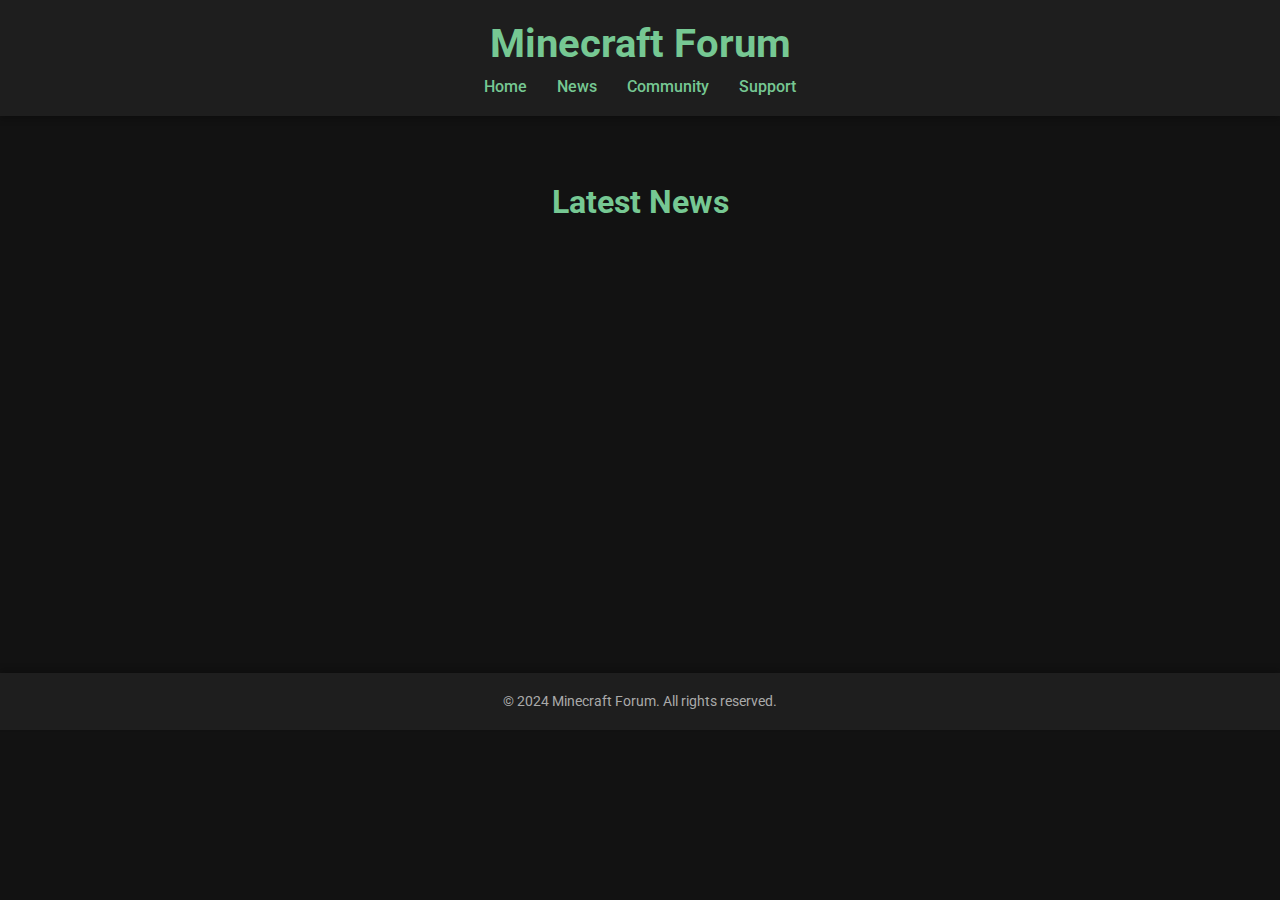
==== forum.html @ c7287095 "test" ====
<!-- index.html -->
<!DOCTYPE html>
<html lang="en">
<head>
    <meta charset="UTF-8">
    <meta name="viewport" content="width=device-width, initial-scale=1.0">
    <title>Minecraft Forum</title>
    <link href="https://fonts.googleapis.com/css2?family=Roboto:wght@400;500;700&display=swap" rel="stylesheet">
    <link rel="stylesheet" href="styles.css">
</head>
<body>
    <header>
        <h1>Minecraft Forum</h1>
        <nav>
            <a href="#home">Home</a>
            <a href="#news">News</a>
            <a href="#community">Community</a>
            <a href="#support">Support</a>
        </nav>
    </header>

    <section class="news-section" id="news">
        <h2>Latest News</h2>
        <div class="news-item fade-in">
            <h3>New Update Released!</h3>
            <p>Experience the latest Minecraft update with exciting new features, blocks, and mobs. Check it out now!</p>
        </div>
        <div class="news-item fade-in">
            <h3>Community Event Incoming</h3>
            <p>Join us for an exclusive community build event this weekend! Bring your best building skills and teamwork!</p>
        </div>
        <div class="news-item fade-in">
            <h3>Tips and Tricks for Beginners</h3>
            <p>Check out our latest guide for beginners to master Minecraft basics and start your journey like a pro!</p>
        </div>
    </section>

    <footer>
        <p>&copy; 2024 Minecraft Forum. All rights reserved.</p>
    </footer>

    <script src="script.js"></script>
</body>
</html>
---- styles.css ----
/* styles.css */
body {
    margin: 0;
    font-family: 'Roboto', sans-serif;
    background-color: #121212;
    color: #fff;
}

header {
    background-color: #1e1e1e;
    padding: 20px;
    text-align: center;
    box-shadow: 0 4px 6px rgba(0, 0, 0, 0.2);
}

header h1 {
    font-size: 2.5rem;
    margin: 0;
    color: #76c893;
}

nav {
    display: flex;
    justify-content: center;
    margin-top: 10px;
}

nav a {
    text-decoration: none;
    color: #76c893;
    margin: 0 15px;
    font-weight: 500;
    transition: color 0.3s;
}

nav a:hover {
    color: #00b894;
}

.news-section {
    padding: 40px 20px;
}

.news-section h2 {
    font-size: 2rem;
    margin-bottom: 20px;
    text-align: center;
    color: #76c893;
}

.news-item {
    background-color: #1e1e1e;
    margin: 20px 0;
    padding: 20px;
    border-radius: 8px;
    box-shadow: 0 4px 6px rgba(0, 0, 0, 0.2);
    transition: transform 0.3s, box-shadow 0.3s;
}

.news-item:hover {
    transform: scale(1.02);
    box-shadow: 0 8px 12px rgba(0, 0, 0, 0.3);
}

.news-item h3 {
    margin: 0 0 10px;
    color: #00cec9;
}

.news-item p {
    margin: 0;
    line-height: 1.6;
}

footer {
    background-color: #1e1e1e;
    padding: 20px;
    text-align: center;
    margin-top: 40px;
    box-shadow: 0 -4px 6px rgba(0, 0, 0, 0.2);
}

footer p {
    margin: 0;
    font-size: 0.9rem;
    color: #aaa;
}

/* Scroll effect */
.fade-in {
    opacity: 0;
    transform: translateY(20px);
    transition: opacity 0.8s ease-out, transform 0.8s ease-out;
}

.fade-in.visible {
    opacity: 1;
    transform: translateY(0);
}

/* styles.css */
body {
    margin: 0;
    font-family: 'Roboto', sans-serif;
    background-color: #121212;
    color: #fff;
}

header {
    background-color: #1e1e1e;
    padding: 20px;
    text-align: center;
    box-shadow: 0 4px 6px rgba(0, 0, 0, 0.2);
}

header h1 {
    font-size: 2.5rem;
    margin: 0;
    color: #76c893;
}

nav {
    display: flex;
    justify-content: center;
    margin-top: 10px;
}

nav a {
    text-decoration: none;
    color: #76c893;
    margin: 0 15px;
    font-weight: 500;
    transition: color 0.3s;
}

nav a:hover {
    color: #00b894;
}

.news-section {
    padding: 40px 20px;
}

.news-section h2 {
    font-size: 2rem;
    margin-bottom: 20px;
    text-align: center;
    color: #76c893;
}

.news-item {
    background-color: #1e1e1e;
    margin: 20px 0;
    padding: 20px;
    border-radius: 8px;
    box-shadow: 0 4px 6px rgba(0, 0, 0, 0.2);
    transition: transform 0.3s, box-shadow 0.3s;
}

.news-item:hover {
    transform: scale(1.02);
    box-shadow: 0 8px 12px rgba(0, 0, 0, 0.3);
}

.news-item h3 {
    margin: 0 0 10px;
    color: #00cec9;
}

.news-item p {
    margin: 0;
    line-height: 1.6;
}

footer {
    background-color: #1e1e1e;
    padding: 20px;
    text-align: center;
    margin-top: 40px;
    box-shadow: 0 -4px 6px rgba(0, 0, 0, 0.2);
}

footer p {
    margin: 0;
    font-size: 0.9rem;
    color: #aaa;
}

/* Scroll effect */
.fade-in {
    opacity: 0;
    transform: translateY(20px);
    transition: opacity 0.8s ease-out, transform 0.8s ease-out;
}

.fade-in.visible {
    opacity: 1;
    transform: translateY(0);
}
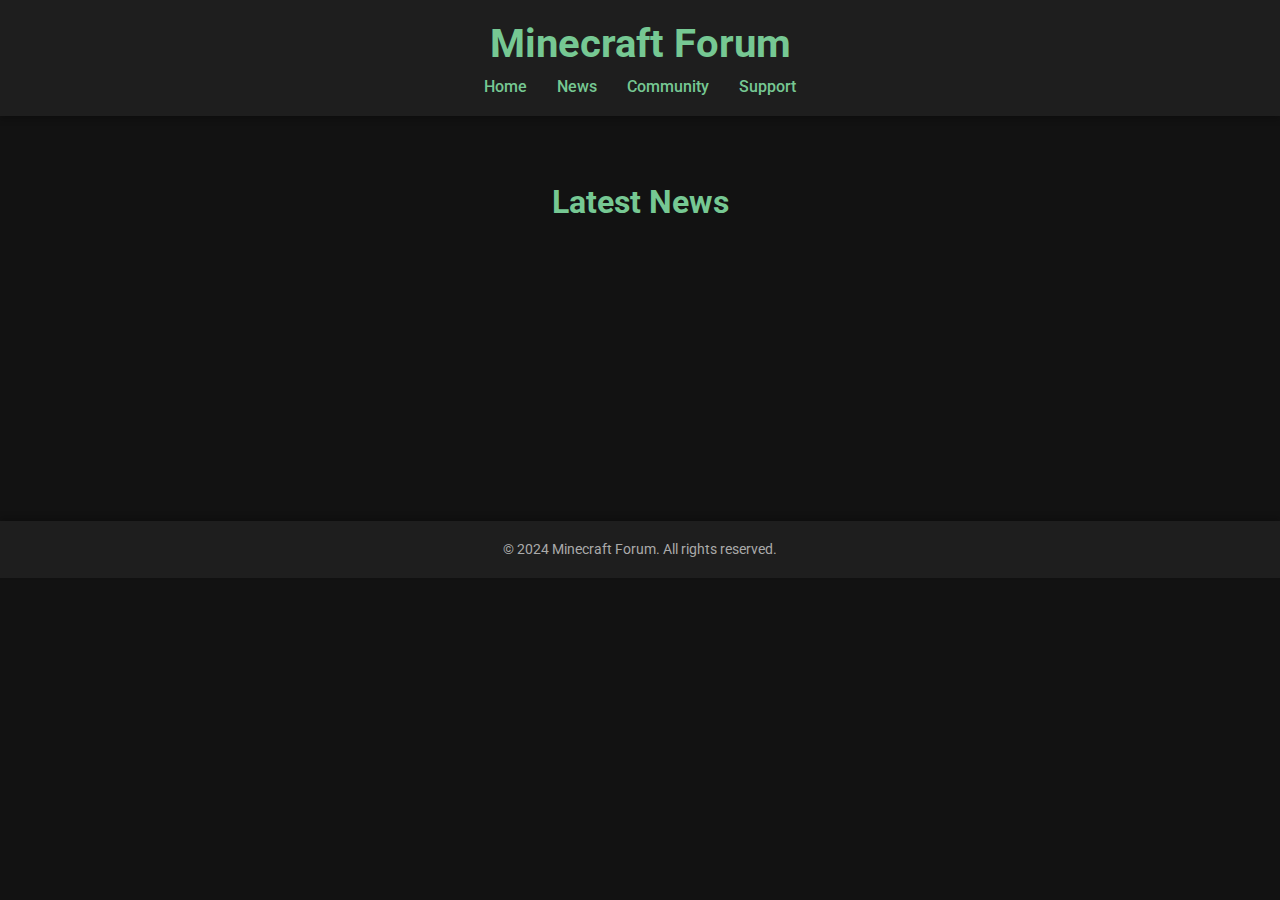
==== commit b6c5ce34: "revamp" ====
--- a/forum.html
+++ b/forum.html
@@ -21,17 +21,25 @@
 
     <section class="news-section" id="news">
         <h2>Latest News</h2>
-        <div class="news-item fade-in">
-            <h3>New Update Released!</h3>
-            <p>Experience the latest Minecraft update with exciting new features, blocks, and mobs. Check it out now!</p>
-        </div>
-        <div class="news-item fade-in">
-            <h3>Community Event Incoming</h3>
-            <p>Join us for an exclusive community build event this weekend! Bring your best building skills and teamwork!</p>
-        </div>
-        <div class="news-item fade-in">
-            <h3>Tips and Tricks for Beginners</h3>
-            <p>Check out our latest guide for beginners to master Minecraft basics and start your journey like a pro!</p>
+        <div class="news-container">
+            <div class="news-box" style="background-image: url('news1.jpg');">
+                <div class="news-text">
+                    <h3>New Update Released!</h3>
+                    <p>Experience the latest Minecraft update with exciting new features, blocks, and mobs. Check it out now!</p>
+                </div>
+            </div>
+            <div class="news-box" style="background-image: url('news2.jpg');">
+                <div class="news-text">
+                    <h3>Community Event Incoming</h3>
+                    <p>Join us for an exclusive community build event this weekend! Bring your best building skills and teamwork!</p>
+                </div>
+            </div>
+            <div class="news-box" style="background-image: url('news3.jpg');">
+                <div class="news-text">
+                    <h3>Tips and Tricks for Beginners</h3>
+                    <p>Check out our latest guide for beginners to master Minecraft basics and start your journey like a pro!</p>
+                </div>
+            </div>
         </div>
     </section>
 
--- a/styles.css
+++ b/styles.css
@@ -148,28 +148,66 @@
     color: #76c893;
 }
 
-.news-item {
-    background-color: #1e1e1e;
-    margin: 20px 0;
-    padding: 20px;
+.news-container {
+    display: grid;
+    grid-template-columns: repeat(auto-fit, minmax(300px, 1fr));
+    gap: 20px;
+}
+
+.news-box {
+    position: relative;
+    background-size: cover;
+    background-position: center;
     border-radius: 8px;
-    box-shadow: 0 4px 6px rgba(0, 0, 0, 0.2);
+    overflow: hidden;
+    height: 200px;
     transition: transform 0.3s, box-shadow 0.3s;
 }
 
-.news-item:hover {
-    transform: scale(1.02);
+.news-box:hover {
+    transform: scale(1.05);
     box-shadow: 0 8px 12px rgba(0, 0, 0, 0.3);
 }
 
-.news-item h3 {
-    margin: 0 0 10px;
-    color: #00cec9;
-}
-
-.news-item p {
-    margin: 0;
-    line-height: 1.6;
+.news-box::after {
+    content: '';
+    position: absolute;
+    top: 0;
+    left: 0;
+    width: 100%;
+    height: 100%;
+    background: rgba(0, 0, 0, 0.5);
+    opacity: 0;
+    transition: opacity 0.3s;
+    backdrop-filter: blur(5px);
+}
+
+.news-box:hover::after {
+    opacity: 1;
+}
+
+.news-text {
+    position: absolute;
+    bottom: 20px;
+    left: 20px;
+    color: #fff;
+    opacity: 0;
+    transition: opacity 0.3s;
+}
+
+.news-box:hover .news-text {
+    opacity: 1;
+}
+
+.news-text h3 {
+    margin: 0 0 5px;
+    font-size: 1.5rem;
+}
+
+.news-text p {
+    margin: 0;
+    font-size: 1rem;
+    line-height: 1.4;
 }
 
 footer {
@@ -185,15 +223,3 @@
     font-size: 0.9rem;
     color: #aaa;
 }
-
-/* Scroll effect */
-.fade-in {
-    opacity: 0;
-    transform: translateY(20px);
-    transition: opacity 0.8s ease-out, transform 0.8s ease-out;
-}
-
-.fade-in.visible {
-    opacity: 1;
-    transform: translateY(0);
-}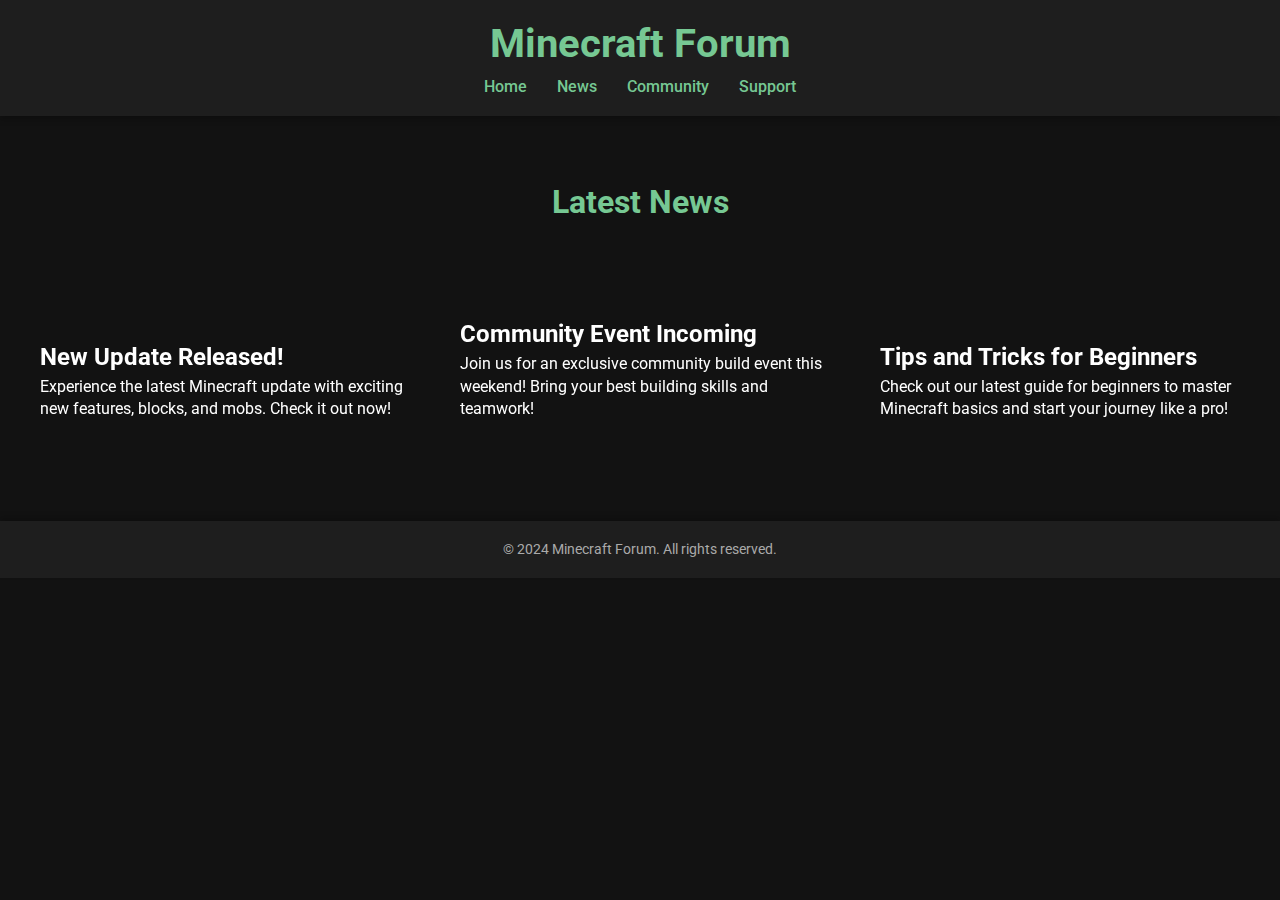
==== commit 7630d149: "forum revamp" ====
--- a/forum.html
+++ b/forum.html
@@ -49,4 +49,4 @@
 
     <script src="script.js"></script>
 </body>
-</html>+</html>
--- a/styles.css
+++ b/styles.css
@@ -180,6 +180,7 @@
     opacity: 0;
     transition: opacity 0.3s;
     backdrop-filter: blur(5px);
+    z-index: 1;
 }
 
 .news-box:hover::after {
@@ -191,11 +192,8 @@
     bottom: 20px;
     left: 20px;
     color: #fff;
-    opacity: 0;
+    z-index: 2;
     transition: opacity 0.3s;
-}
-
-.news-box:hover .news-text {
     opacity: 1;
 }
 
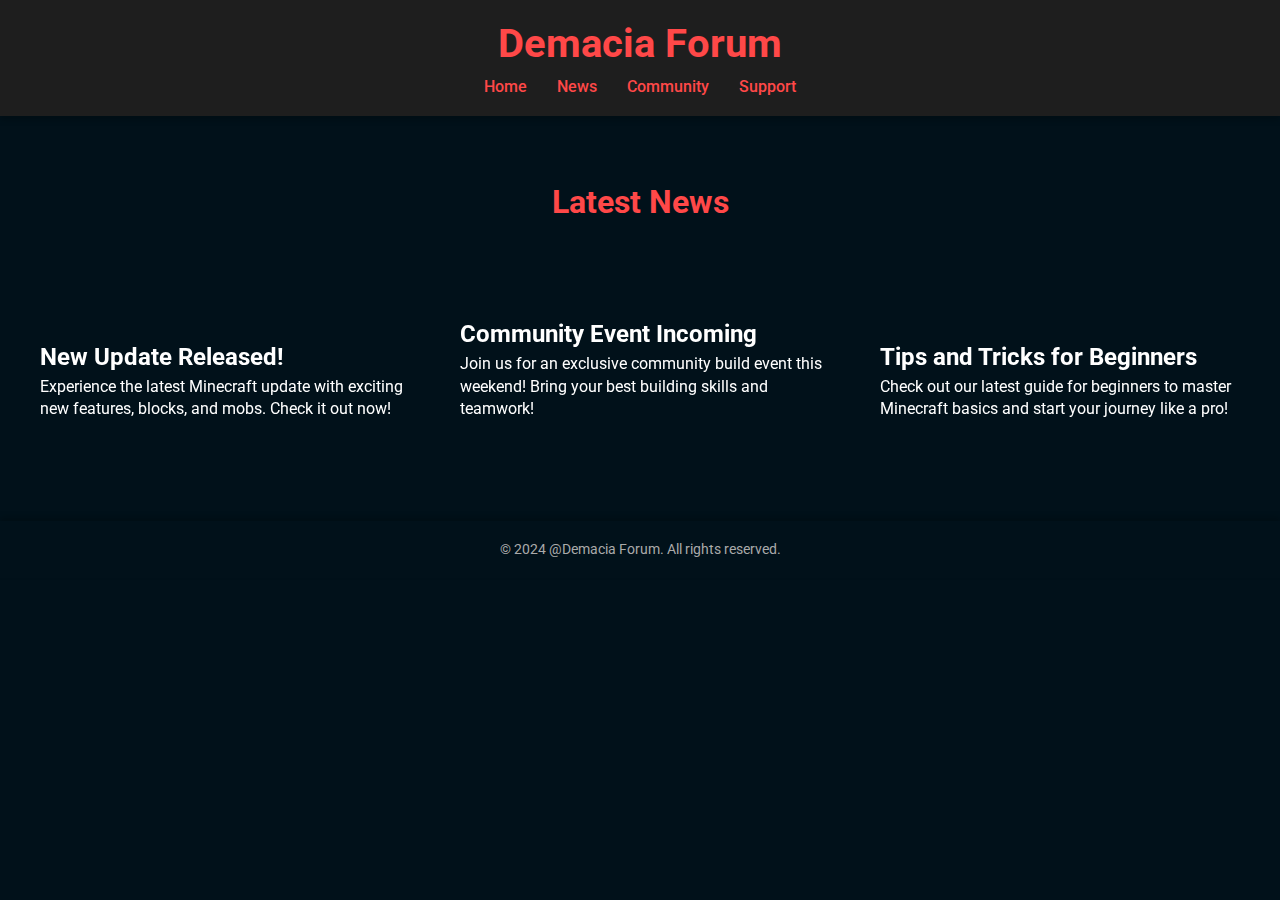
==== commit 84185c6f: "rev" ====
--- a/forum.html
+++ b/forum.html
@@ -4,13 +4,14 @@
 <head>
     <meta charset="UTF-8">
     <meta name="viewport" content="width=device-width, initial-scale=1.0">
-    <title>Minecraft Forum</title>
+    <title>Demacia Forum</title>
+    <link rel="shortcut icon" href="assets/images/demacia512x.png" type="image/x-icon">
     <link href="https://fonts.googleapis.com/css2?family=Roboto:wght@400;500;700&display=swap" rel="stylesheet">
     <link rel="stylesheet" href="styles.css">
 </head>
 <body>
     <header>
-        <h1>Minecraft Forum</h1>
+        <h1>Demacia Forum</h1>
         <nav>
             <a href="#home">Home</a>
             <a href="#news">News</a>
@@ -44,7 +45,7 @@
     </section>
 
     <footer>
-        <p>&copy; 2024 Minecraft Forum. All rights reserved.</p>
+        <p>&copy; 2024 @Demacia Forum. All rights reserved.</p>
     </footer>
 
     <script src="script.js"></script>
--- a/styles.css
+++ b/styles.css
@@ -98,11 +98,11 @@
     transform: translateY(0);
 }
 
-/* styles.css */
+/* forum */
 body {
     margin: 0;
     font-family: 'Roboto', sans-serif;
-    background-color: #121212;
+    background-color: #01111A;
     color: #fff;
 }
 
@@ -116,7 +116,7 @@
 header h1 {
     font-size: 2.5rem;
     margin: 0;
-    color: #76c893;
+    color: #FF4848;
 }
 
 nav {
@@ -127,14 +127,14 @@
 
 nav a {
     text-decoration: none;
-    color: #76c893;
+    color: #FF4848;
     margin: 0 15px;
     font-weight: 500;
     transition: color 0.3s;
 }
 
 nav a:hover {
-    color: #00b894;
+    color: #FF4848;
 }
 
 .news-section {
@@ -145,7 +145,7 @@
     font-size: 2rem;
     margin-bottom: 20px;
     text-align: center;
-    color: #76c893;
+    color: #FF4848;
 }
 
 .news-container {
@@ -209,7 +209,7 @@
 }
 
 footer {
-    background-color: #1e1e1e;
+    background-color: #01111A;
     padding: 20px;
     text-align: center;
     margin-top: 40px;
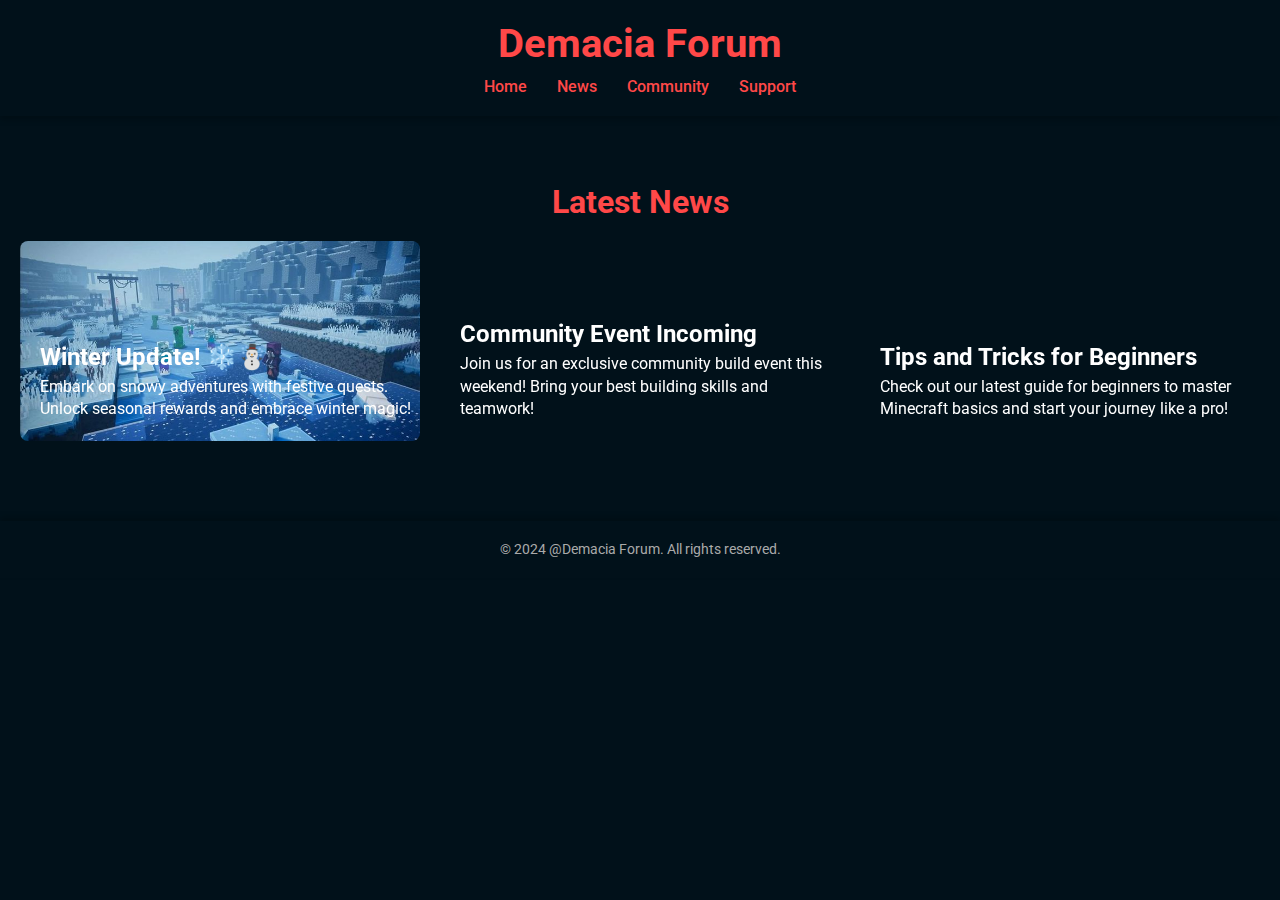
==== commit a79f63f5: "winter" ====
--- a/forum.html
+++ b/forum.html
@@ -13,20 +13,20 @@
     <header>
         <h1>Demacia Forum</h1>
         <nav>
-            <a href="#home">Home</a>
+            <a href="https://site.demacia.fun">Home</a>
             <a href="#news">News</a>
-            <a href="#community">Community</a>
-            <a href="#support">Support</a>
+            <a href="https://site.demacia.fun">Community</a>
+            <a href="https://site.demacia.fun">Support</a>
         </nav>
     </header>
 
     <section class="news-section" id="news">
         <h2>Latest News</h2>
         <div class="news-container">
-            <div class="news-box" style="background-image: url('news1.jpg');">
+            <div class="news-box" style="background-image: url('updates/winter.jpg');">
                 <div class="news-text">
-                    <h3>New Update Released!</h3>
-                    <p>Experience the latest Minecraft update with exciting new features, blocks, and mobs. Check it out now!</p>
+                    <h3>Winter Update! ❄️☃️</h3>
+                    <p>Embark on snowy adventures with festive quests. Unlock seasonal rewards and embrace winter magic!</p>
                 </div>
             </div>
             <div class="news-box" style="background-image: url('news2.jpg');">
--- a/styles.css
+++ b/styles.css
@@ -107,7 +107,7 @@
 }
 
 header {
-    background-color: #1e1e1e;
+    background-color: #01111A;
     padding: 20px;
     text-align: center;
     box-shadow: 0 4px 6px rgba(0, 0, 0, 0.2);
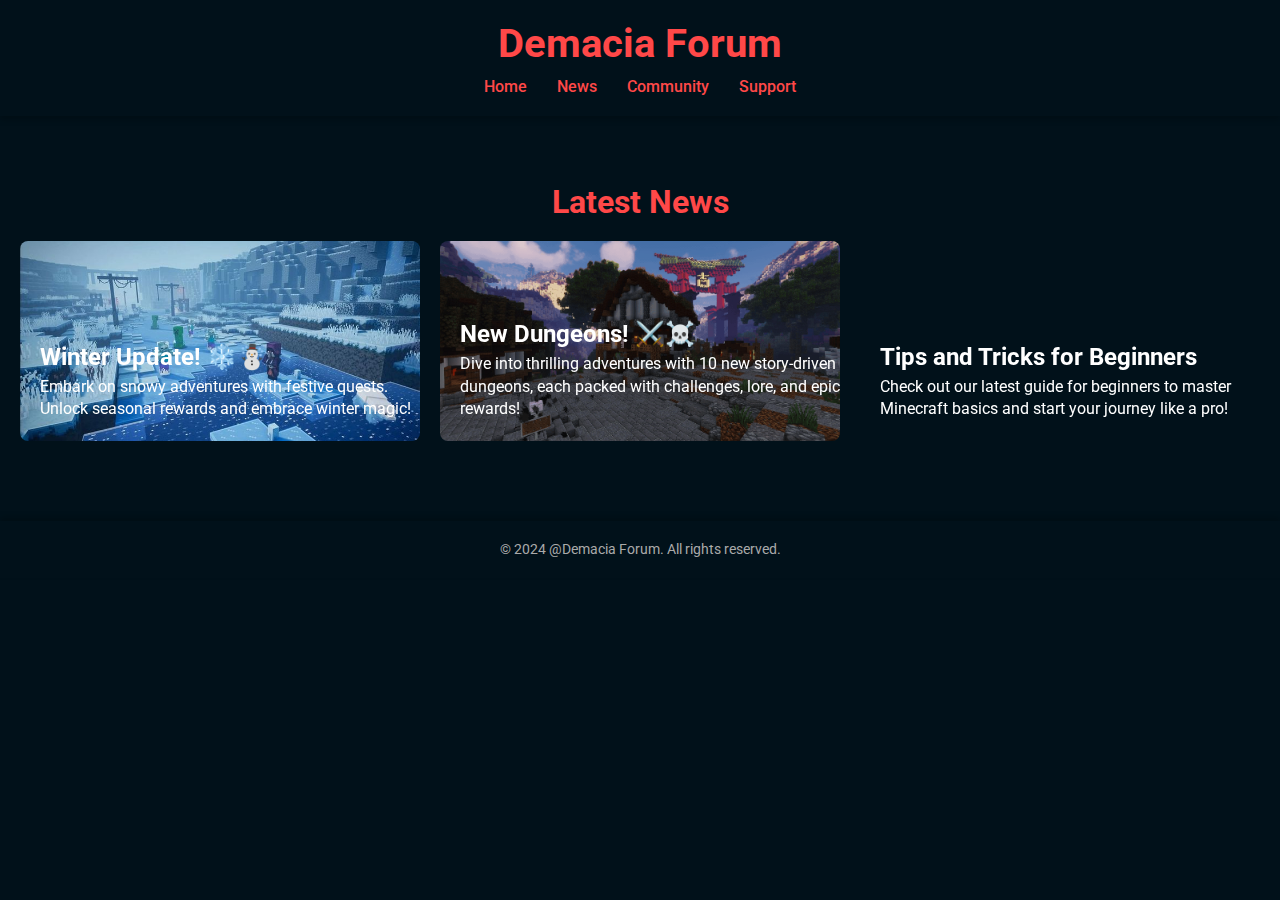
==== commit 0b2de53d: "try" ====
--- a/forum.html
+++ b/forum.html
@@ -29,10 +29,10 @@
                     <p>Embark on snowy adventures with festive quests. Unlock seasonal rewards and embrace winter magic!</p>
                 </div>
             </div>
-            <div class="news-box" style="background-image: url('news2.jpg');">
+            <div class="news-box" style="background-image: url('updates/10dungeons.gif');">
                 <div class="news-text">
-                    <h3>Community Event Incoming</h3>
-                    <p>Join us for an exclusive community build event this weekend! Bring your best building skills and teamwork!</p>
+                    <h3>New Dungeons! ⚔️☠️</h3>
+                    <p>Dive into thrilling adventures with 10 new story-driven dungeons, each packed with challenges, lore, and epic rewards!</p>
                 </div>
             </div>
             <div class="news-box" style="background-image: url('news3.jpg');">
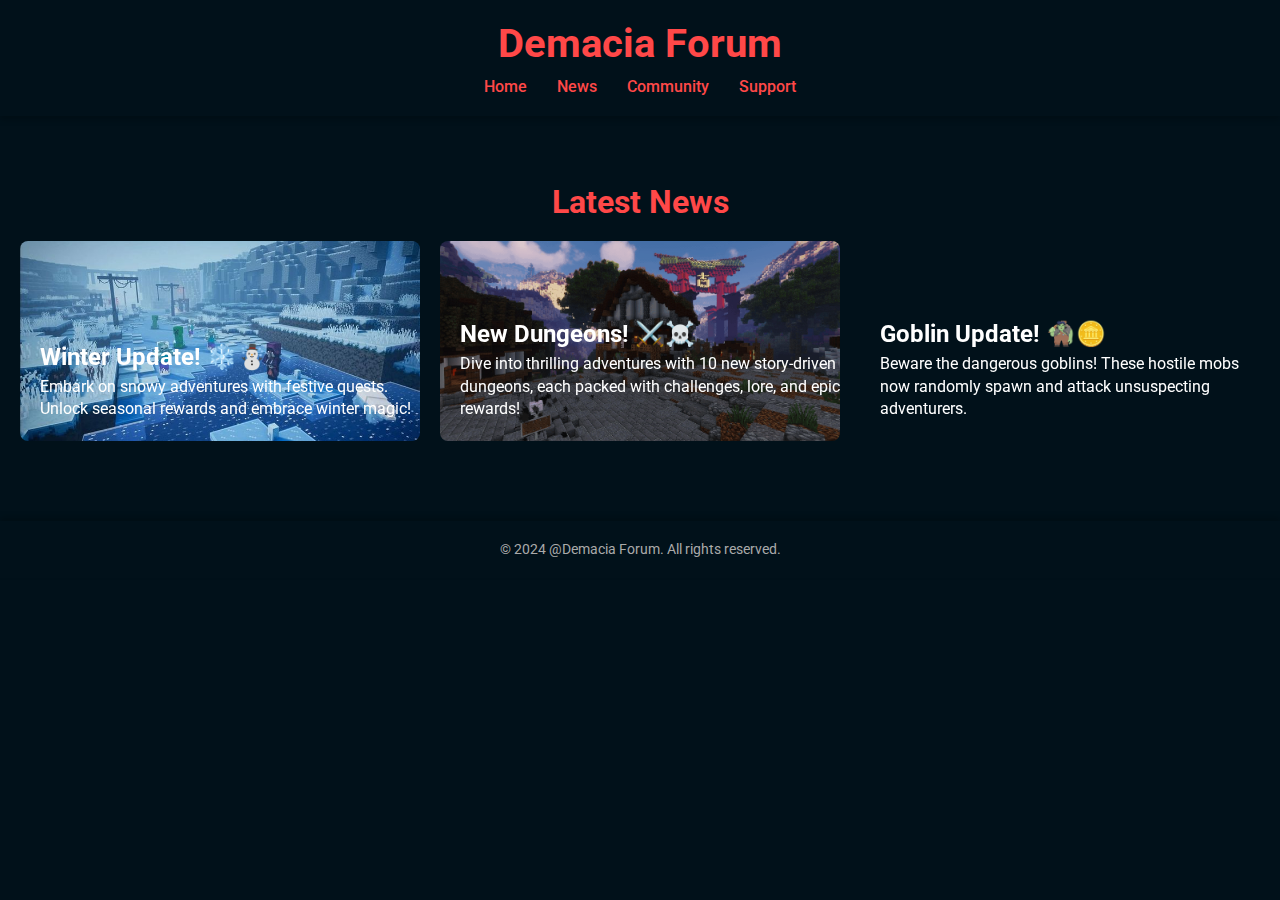
==== commit 4e679c08: "test" ====
--- a/forum.html
+++ b/forum.html
@@ -35,10 +35,10 @@
                     <p>Dive into thrilling adventures with 10 new story-driven dungeons, each packed with challenges, lore, and epic rewards!</p>
                 </div>
             </div>
-            <div class="news-box" style="background-image: url('news3.jpg');">
+            <div class="news-box" style="background-image: url('updates/goblin.png');">
                 <div class="news-text">
-                    <h3>Tips and Tricks for Beginners</h3>
-                    <p>Check out our latest guide for beginners to master Minecraft basics and start your journey like a pro!</p>
+                    <h3>Goblin Update! 🧌🪙</h3>
+                    <p>Beware the dangerous goblins! These hostile mobs now randomly spawn and attack unsuspecting adventurers.</p>
                 </div>
             </div>
         </div>
